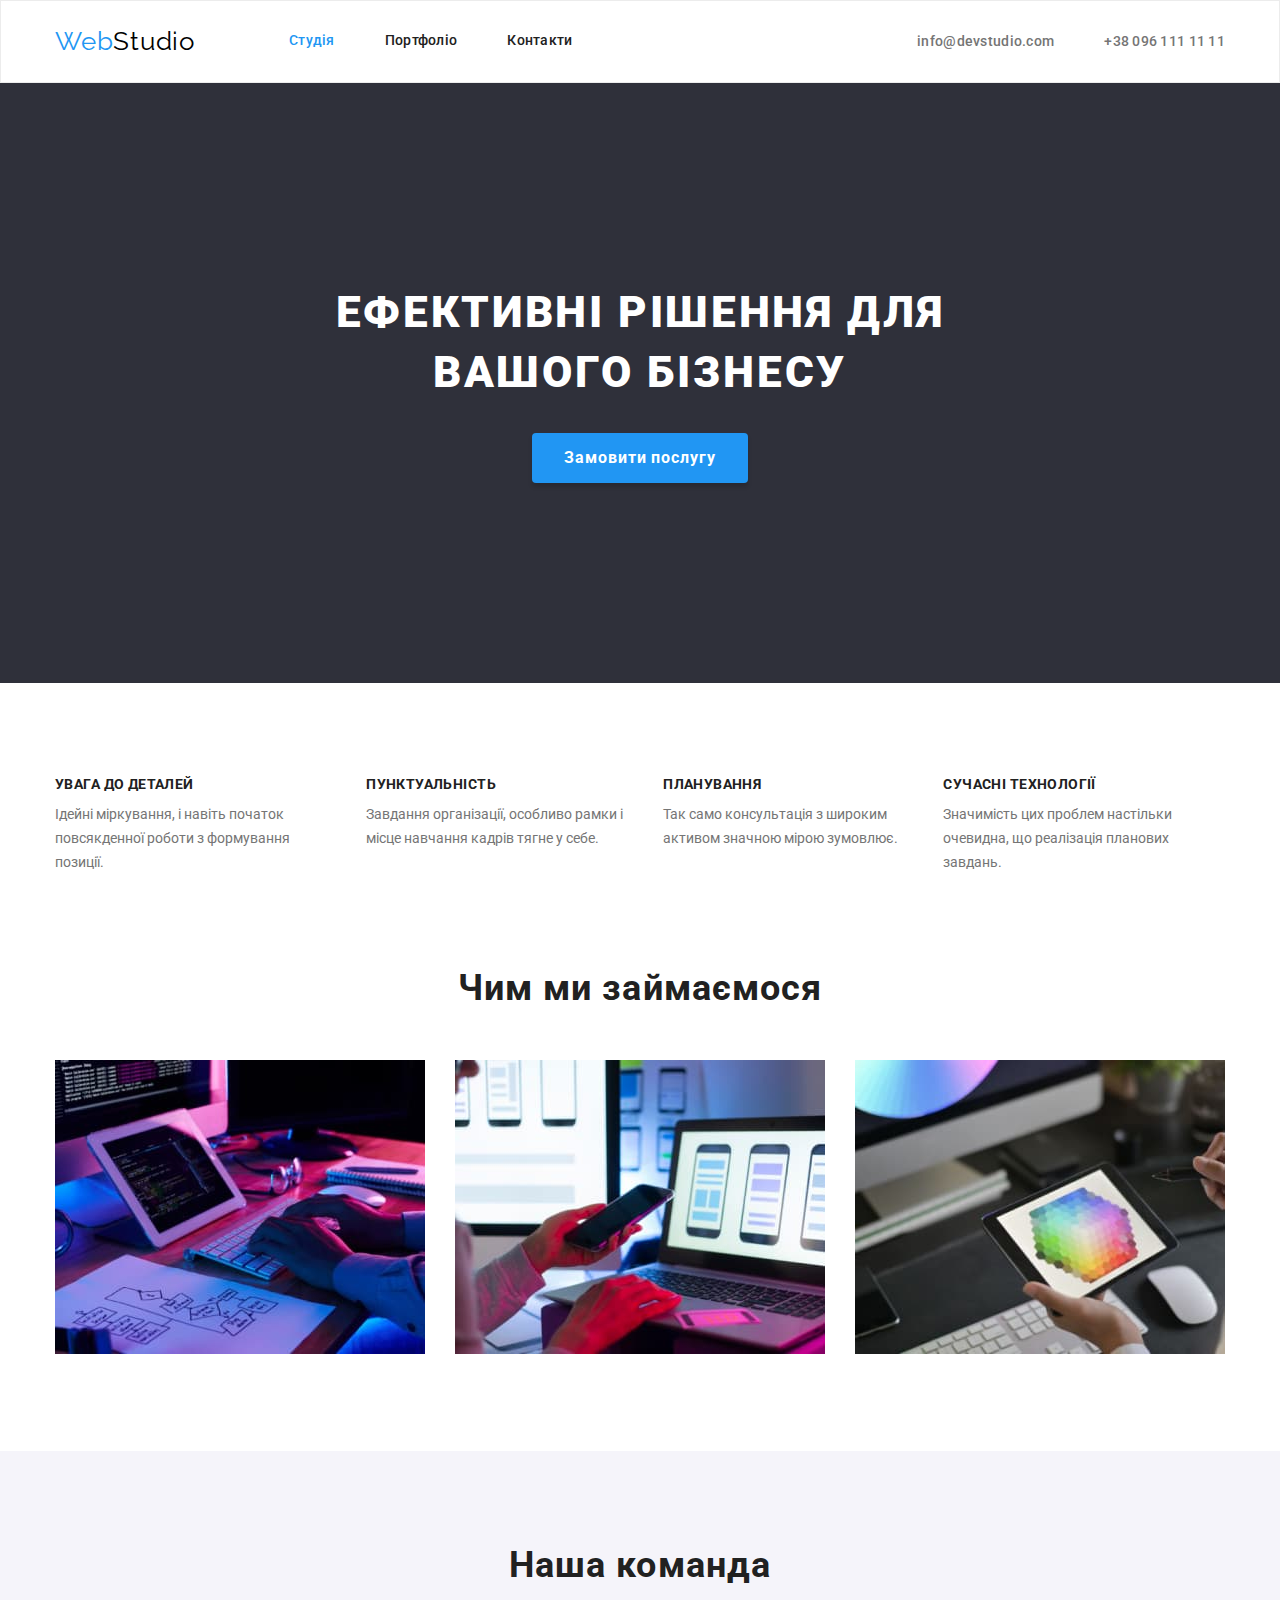
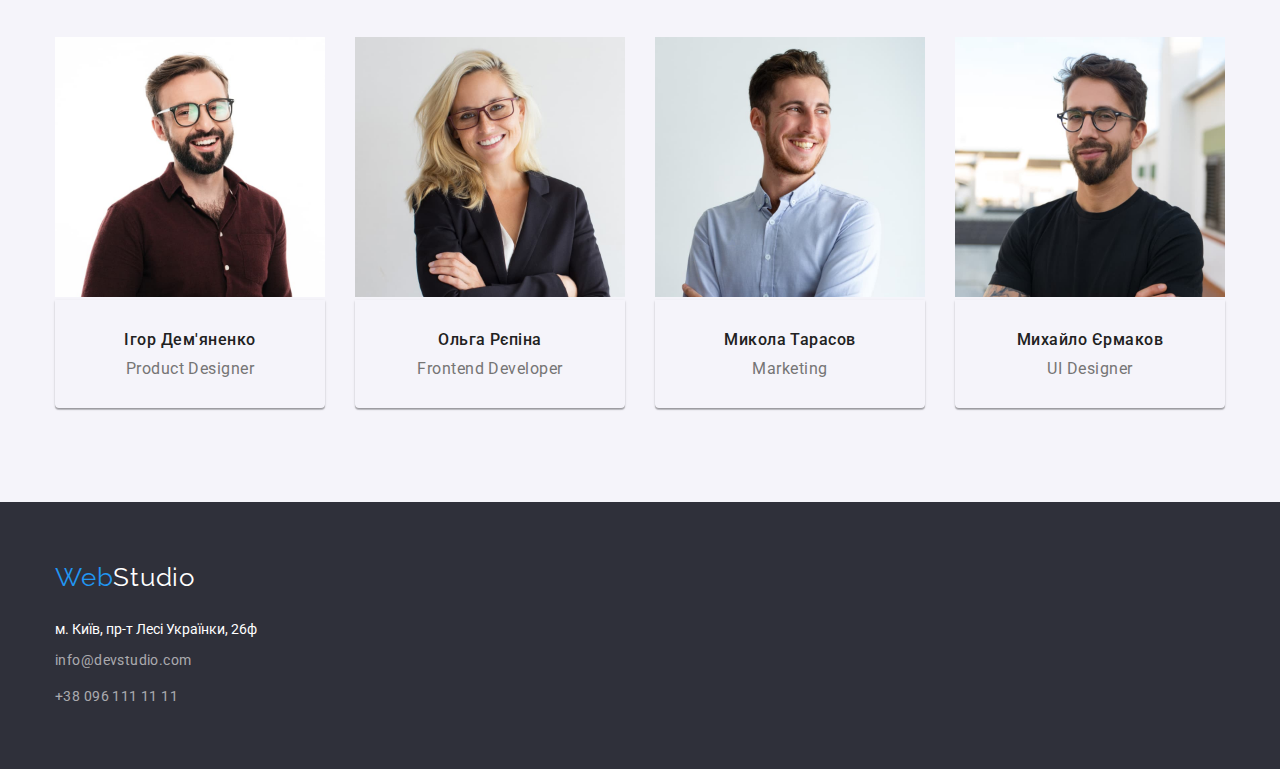
==== index.html @ bf9584c9 "init" ====
<!DOCTYPE html>
<html lang="en">
  <head>
    <link rel="preconnect" href="https://fonts.googleapis.com" />
    <link rel="preconnect" href="https://fonts.gstatic.com" crossorigin />
    <link
      href="https://fonts.googleapis.com/css2?family=Raleway:ital,wght@0,700;1,700&display=swap"
      rel="stylesheet"
    />
    <link rel="preconnect" href="https://fonts.googleapis.com" />
    <link rel="preconnect" href="https://fonts.gstatic.com" crossorigin />
    <link
      href="https://fonts.googleapis.com/css2?family=Roboto:ital,wght@0,100;0,300;0,400;0,500;0,700;0,900;1,100;1,300;1,400;1,500;1,700;1,900&display=swap"
      rel="stylesheet"
    />
    <meta charset="UTF-8" />
    <meta http-equiv="X-UA-Compatible" content="IE=edge" />
    <meta name="viewport" content="width=device-width, initial-scale=1.0" />
    <link rel="preconnect" href="https://fonts.googleapis.com" />
    <link rel="preconnect" href="https://fonts.gstatic.com" crossorigin />
    <title>Document</title>
    <link
      rel="stylesheet"
      href="node_modules/modern-normalize/modern-normalize.css"
    />
    <link rel="stylesheet" href="./css/styles.css" />
  </head>
  <body class="page">
    <header class="header">
      <div class="container header-flex">
        <a class="logo" href="">Web<span class="logo-select">Studio</span> </a>
        <div class="container-nav">
          <nav class="nav">
            <ul class="nav-list">
              <li class="nav-item nav-item_active">
                <a class="nav-item-link" href="./">Студія</a>
              </li>
              <li class="nav-item">
                <a class="nav-item-link" href="./portfolio.html">Портфоліо</a>
              </li>
              <li class="nav-item">
                <a class="nav-item-link" href="">Контакти</a>
              </li>
            </ul>
          </nav>
          <ul class="adress">
            <li class="adress-item">
              <a class="adress-item-link" href="mailto:info@devstudio.com"
                >info@devstudio.com</a
              >
            </li>
            <li class="adress-item">
              <a class="adress-item-link" href="tel:+380961111111"
                >+38 096 111 11 11</a
              >
            </li>
          </ul>
        </div>
      </div>
    </header>
    <main>
      <section class="hero">
        <h1 class="hero-tittle">Ефективні рішення для вашого бізнесу</h1>
        <button class="hero-button" type="button">Замовити послугу</button>
      </section>
      <section class="container benefits">
        <ul class="benefits-list">
          <li class="benefits-list-item">
            <h3 class="benefits-list-item-tittle">УВАГА ДО ДЕТАЛЕЙ</h3>
            <p class="benefits-list-item-desc">
              Ідейні міркування, і навіть початок повсякденної роботи з
              формування позиції.
            </p>
          </li>
          <li class="benefits-list-item">
            <h3 class="benefits-list-item-tittle">ПУНКТУАЛЬНІСТЬ</h3>
            <p class="benefits-list-item-desc">
              Завдання організації, особливо рамки і місце навчання кадрів тягне
              у себе.
            </p>
          </li>
          <li class="benefits-list-item">
            <h3 class="benefits-list-item-tittle">ПЛАНУВАННЯ</h3>
            <p class="benefits-list-item-desc">
              Так само консультація з широким активом значною мірою зумовлює.
            </p>
          </li>
          <li class="benefits-list-item">
            <h3 class="benefits-list-item-tittle">СУЧАСНІ ТЕХНОЛОГІЇ</h3>
            <p class="benefits-list-item-desc">
              Значимість цих проблем настільки очевидна, що реалізація планових
              завдань.
            </p>
          </li>
        </ul>
      </section>
      <section class="doing">
        <div class="container">
          <h2 class="doing-title">Чим ми займаємося</h2>
          <ul class="doing-list">
            <li class="doing-list-item">
              <img
                class="doing-list-picture"
                src="./img/1.jpg"
                alt="приклад1"
                width="370"
                height="294"
              />
            </li>
            <li class="doing-list-item">
              <img
                class="doing-list-picture"
                src="./img/2.jpg"
                alt="приклад2"
                width="370"
                height="294"
              />
            </li>
            <li class="doing-list-item">
              <img
                class="doing-list-picture"
                src="./img/3.jpg"
                alt="приклад3"
                width="370"
                height="294"
              />
            </li>
          </ul>
        </div>
      </section>
      <section class="team">
        <div class="container">
          <h2 class="team-title">Наша команда</h2>
          <ul class="team-list">
            <li class="team-list-item">
              <img
                class="team-list-item-picture"
                src="./img/4.jpg"
                alt="Ігор Дем'яненко"
                width="270"
                height="260"
              />
              <div class="team-list-item-content">
                <h3 class="team-list-item-name">Ігор Дем'яненко</h3>
                <p class="team-list-item-prof">Product Designer</p>
              </div>
            </li>
            <li class="team-list-item">
              <img
                class="team-list-item-picture"
                src="./img/5.jpg"
                alt="Ольга Рєпіна"
                width="270"
                height="260"
              />
              <div class="team-list-item-content">
                <h3 class="team-list-item-name">Ольга Рєпіна</h3>
                <p class="team-list-item-prof">Frontend Developer</p>
              </div>
            </li>
            <li class="team-list-item">
              <img
                class="team-list-item-picture"
                src="./img/6.jpg"
                alt="Микола Тарасов"
                width="270"
                height="260"
              />
              <div class="team-list-item-content">
                <h3 class="team-list-item-name">Микола Тарасов</h3>
                <p class="team-list-item-prof">Marketing</p>
              </div>
            </li>
            <li class="team-list-item">
              <img
                class="team-list-item-picture"
                src="./img/7.jpg"
                alt="Михайло Єрмаков"
                width="270"
                height="260"
              />
              <div class="team-list-item-content">
                <h3 class="team-list-item-name">Михайло Єрмаков</h3>
                <p class="team-list-item-prof">UI Designer</p>
              </div>
            </li>
          </ul>
        </div>
      </section>
    </main>
    <footer class="footer">
      <div class="container">
        <a class="logo logo_footer" href="">
          Web<span class="logo-select">Studio</span>
        </a>

        <address class="contacts-adress">
          м. Київ, пр-т Лесі Українки, 26ф
        </address>

        <a class="contacts" href="mailto:info@devstudio.com">
          info@devstudio.com
        </a>

        <a class="contacts" href="tel:+380961111111">+38 096 111 11 11</a>
      </div>
    </footer>
  </body>
</html>
---- css/styles.css ----
html {
  box-sizing: border-box;
}
*,
*:before,
*:after {
  box-sizing: inherit;
}

h1,
h2,
h3,
h4,
h5,
h6,
p,
ul {
  margin: 0;
  padding: 0;
}

body {
  font-family: "Roboto";
  font-size: 14px;
  color: #212121;
  background-color: #ffffff;
  margin: 0;
}

.container {
  padding-left: 15px;
  padding-right: 15px;
  width: 1200px;
  margin: 0 auto;
}

/* ========================  header*/
.header {
  padding-top: 25px;
  padding-bottom: 25px;
  border: 1px solid #ececec;
}
.header-flex {
  display: flex;
}

.logo {
  color: #2196f3;
  text-decoration: none;
  font-family: "Raleway";
  font-size: 26px;
  line-height: 1.19;
  letter-spacing: 0.03em;
  margin-right: 94px;
}

.logo-select {
  color: #000000;
}

/* ========================  nav*/

.nav {
  font-weight: 500;
  font-size: 14px;
  line-height: 1.14;
  letter-spacing: 0.02em;
  display: flex;
}
.nav-list {
  display: flex;
  gap: 50px;
}
.container-nav {
  flex-grow: 1;
  display: flex;
  justify-content: space-between;
  align-items: center;
}
.nav-item:hover .nav-item-link,
.nav-item:focus .nav-item-link {
  color: #2196f3;
}

.nav-item-link {
  color: #212121;
}

.nav-item.nav-item_active .nav-item-link {
  color: #2196f3;
}
.nav-item {
  list-style: none;
}

.nav-item-link {
  text-decoration: none;
  list-style: none;
}

/* ========================  adress*/
.adress {
  list-style: none;
  display: flex;
  gap: 50px;
}

.adress-item-link {
  font-weight: 500;
  font-size: 14px;
  line-height: 1.14;
  letter-spacing: 0.02em;
  color: #757575;
  text-decoration: none;
}
.adress-item:hover a,
.adress-item:focus a {
  color: #2196f3;
}

/* ========================  hero*/
.hero-tittle {
  font-weight: 900;
  font-size: 44px;
  line-height: 1.36;
  letter-spacing: 0.06em;

  text-align: center;
  text-transform: uppercase;

  color: #ffffff;
  width: 696px;
  margin: 0 auto;
  margin-bottom: 30px;
}

.hero {
  background-color: #2f303a;
  padding-top: 200px;

  padding-bottom: 200px;
}
.hero-button {
  background-color: #2196f3;
  font-family: "Roboto";
  font-weight: 700;
  font-size: 16px;
  line-height: 1.88;
  /* identical to box height, or 188% */
  display: flex;
  align-items: center;
  text-align: center;
  letter-spacing: 0.06em;
  box-shadow: 0px 4px 4px rgba(0, 0, 0, 0.15);
  border-radius: 4px;
  color: #ffffff;
  margin: 0 auto;
  border-radius: 4px;
  border: none;
  padding: 10px 32px;
}

/* ========================  benefits*/
.benefits {
  padding-top: 94px;
}
.benefits-list {
  display: flex;
  gap: 30px;
}
.benefits-list-item {
  list-style: none;
}
.benefits-list-item-tittle {
  color: #212121;
  font-size: 14px;
  line-height: 1.14;
  letter-spacing: 0.03em;
  text-transform: uppercase;
  margin-bottom: 10px;
}
.benefits-list-item-desc {
  color: #757575;
  line-height: 1.71;
}

/* ========================  doing*/
.doing {
  padding-top: 94px;
  padding-bottom: 94px;
}
.doing-title {
  font-size: 36px;
  line-height: 1.16;
  letter-spacing: 0.03em;
  text-align: center;
  margin-bottom: 50px;
}
.doing-list {
  list-style: none;
  display: flex;
  gap: 30px;
}

/* ========================  team */
.team {
  background-color: #f5f4fa;
  padding-top: 94px;
  padding-bottom: 94px;
}
.team-list {
  display: flex;
  flex-wrap: wrap;
  gap: 30px;
}
.team-title {
  font-size: 36px;
  line-height: 1.16;
  letter-spacing: 0.03em;
  text-align: center;
  margin-bottom: 50px;
}
.team-list-item-name {
  font-weight: 500;
  font-size: 16px;
  line-height: 1.19;
  letter-spacing: 0.03em;
  margin-bottom: 10px;
}
.team-list-item-prof {
  font-size: 16px;
  line-height: 1.19;
  letter-spacing: 0.03em;
  color: #757575;
}
.team-list-item {
  list-style: none;
  width: calc((100%-90px)) / 4;
}
.team-list-item-content {
  box-shadow: 0px 1px 3px rgba(0, 0, 0, 0.12), 0px 1px 1px rgba(0, 0, 0, 0.14),
    0px 2px 1px rgba(0, 0, 0, 0.2);
  border-radius: 0px 0px 4px 4px;
  padding: 30px;
  text-align: center;
}

/* ====================== footer */

.footer {
  background-color: #2f303a;
  padding-top: 60px;
  padding-bottom: 60px;
}

.logo.logo_footer > .logo-select {
  color: #ffffff;
}
.logo.logo_footer {
  margin-bottom: 28px;
  display: block;
}
.contacts-adress {
  color: #ffffff;
  font-style: normal;
}
.contacts {
  display: block;
  letter-spacing: 0.03em;
  font-size: 14px;
  line-height: 1.71;
  color: rgba(255, 255, 255, 0.6);
  text-decoration: none;
  margin-top: 12px;
}
.contacts:hover,
.contacts:focus {
  color: #2196f3;
}

/* ```````````````````` portfolio */
.portfolio {
  margin-bottom: 94px;
  margin-top: 94px;
}
.filtr-list {
  display: flex;
  gap: 8px;
  justify-content: center;
}

.filtr-list-item {
  list-style: none;
}
.filtr-list-item-butt {
  font-family: "Roboto";
  font-weight: 500;
  font-size: 16px;
  line-height: 1.62;
  letter-spacing: 0.03em;
  color: #212121;
  padding: 6px 22px;
  border: none;
  border-radius: 4px;
}
.filtr-list-item-butt:hover,
.filtr-list-item-butt:focus {
  color: #ffffff;
  background-color: #2196f3;
}

.example-list {
  display: flex;
  flex-wrap: wrap;
  gap: 30px;

  margin-top: 50px;
}

.example-list-item {
  list-style: none;
  width: calc((100% - 60px) / 3);
}

.example-list-item-content {
  padding-top: 20px;
  padding-bottom: 20px;
  padding-left: 24px;
  padding-right: 24px;

  border-left: 1px solid #eeeeee;
  border-right: 1px solid #eeeeee;
  border-bottom: 1px solid #eeeeee;
}

.example-list-item-title {
  margin-bottom: 4px;

  font-size: 18px;
  line-height: 2;
  letter-spacing: 0.06em;
}
.example-list-item-title-text {
  font-size: 16px;
  line-height: 1.9;
  letter-spacing: 0.03em;
  color: #757575;
}
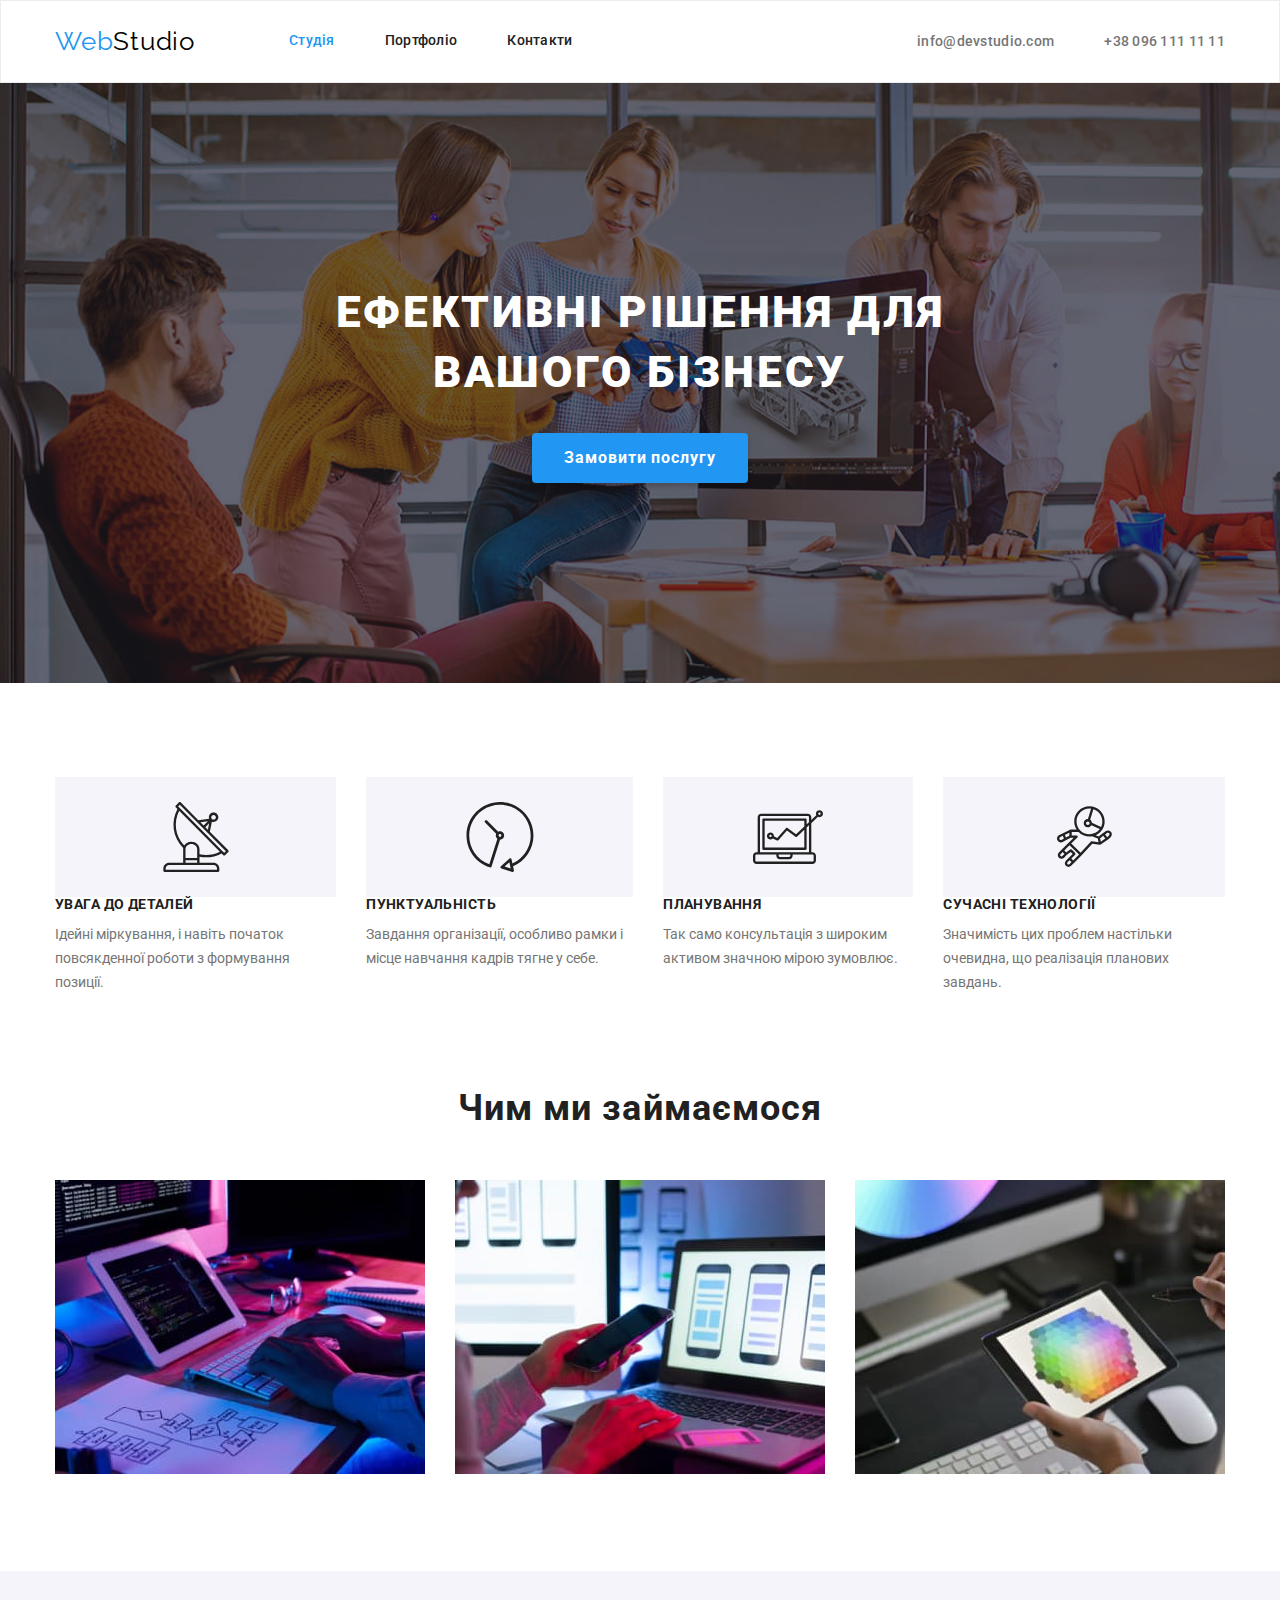
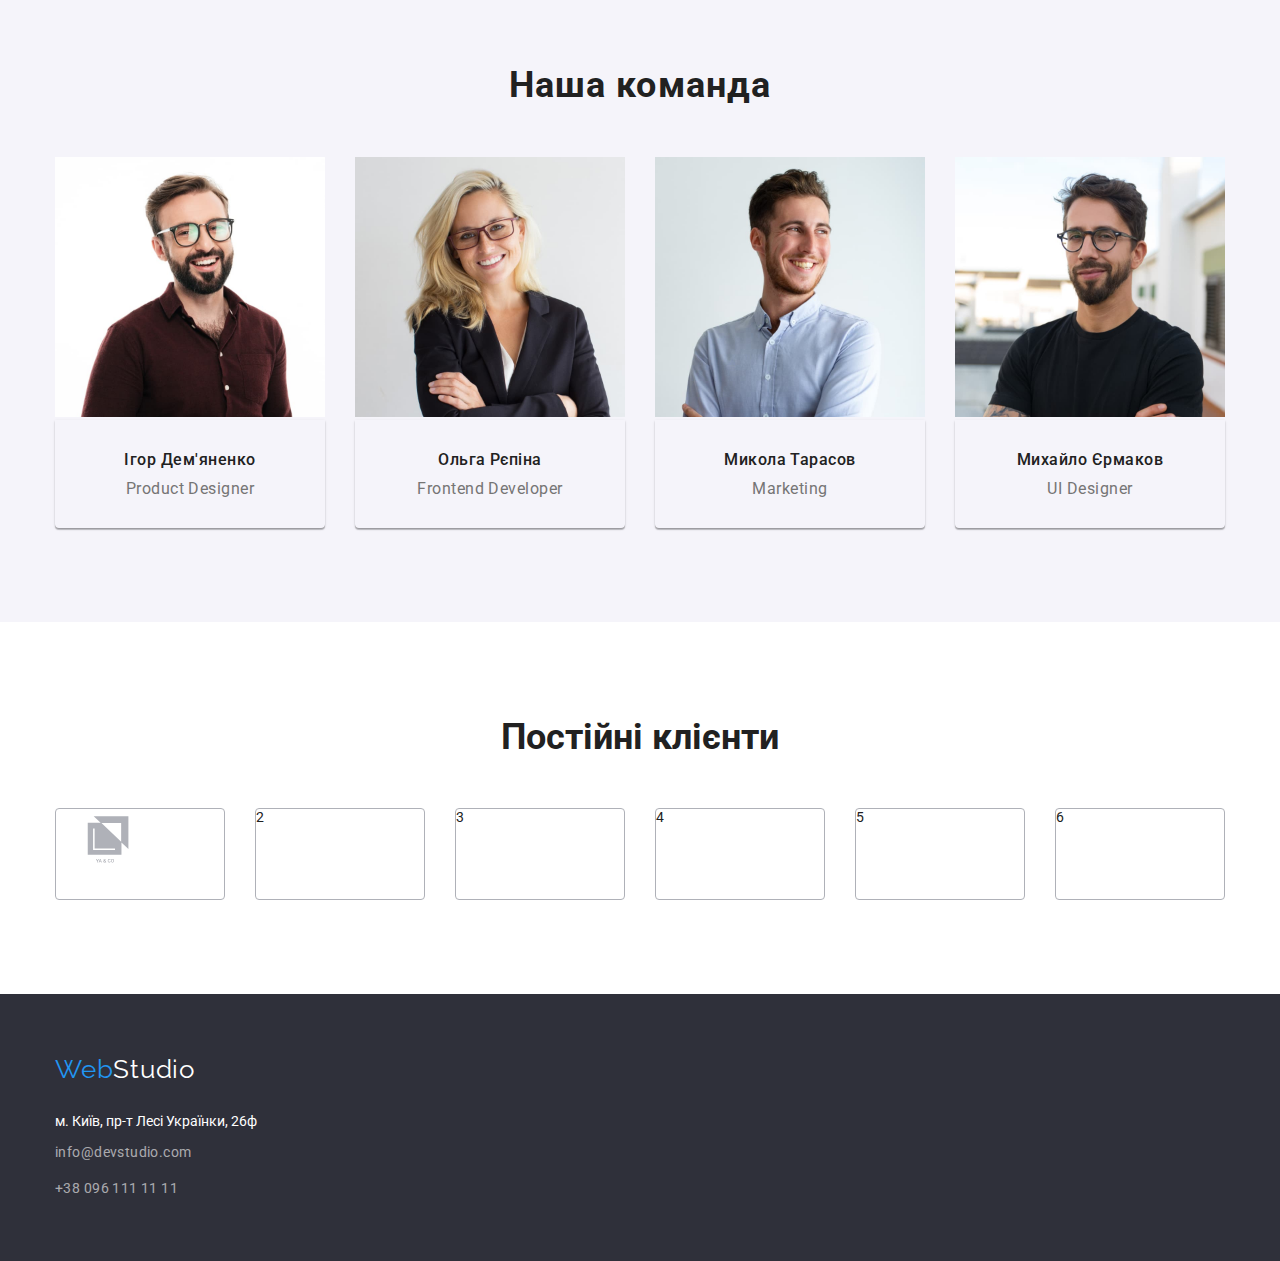
==== commit 0fe5bc09: "add part hm4" ====
--- a/index.html
+++ b/index.html
@@ -72,20 +72,20 @@
               формування позиції.
             </p>
           </li>
-          <li class="benefits-list-item">
+          <li class="benefits-list-item icon-clock">
             <h3 class="benefits-list-item-tittle">ПУНКТУАЛЬНІСТЬ</h3>
             <p class="benefits-list-item-desc">
               Завдання організації, особливо рамки і місце навчання кадрів тягне
               у себе.
             </p>
           </li>
-          <li class="benefits-list-item">
+          <li class="benefits-list-item icon-planning">
             <h3 class="benefits-list-item-tittle">ПЛАНУВАННЯ</h3>
             <p class="benefits-list-item-desc">
               Так само консультація з широким активом значною мірою зумовлює.
             </p>
           </li>
-          <li class="benefits-list-item">
+          <li class="benefits-list-item icon-technology">
             <h3 class="benefits-list-item-tittle">СУЧАСНІ ТЕХНОЛОГІЇ</h3>
             <p class="benefits-list-item-desc">
               Значимість цих проблем настільки очевидна, що реалізація планових
@@ -99,31 +99,37 @@
           <h2 class="doing-title">Чим ми займаємося</h2>
           <ul class="doing-list">
             <li class="doing-list-item">
-              <img
-                class="doing-list-picture"
-                src="./img/1.jpg"
-                alt="приклад1"
-                width="370"
-                height="294"
-              />
+              <div class="thumb team-img">
+                <img
+                  class="doing-list-picture"
+                  src="./img/1.jpg"
+                  alt="приклад1"
+                  width="370"
+                  height="294"
+                />
+              </div>
             </li>
             <li class="doing-list-item">
-              <img
-                class="doing-list-picture"
-                src="./img/2.jpg"
-                alt="приклад2"
-                width="370"
-                height="294"
-              />
+              <div class="thumb team-img">
+                <img
+                  class="doing-list-picture"
+                  src="./img/2.jpg"
+                  alt="приклад2"
+                  width="370"
+                  height="294"
+                />
+              </div>
             </li>
             <li class="doing-list-item">
-              <img
-                class="doing-list-picture"
-                src="./img/3.jpg"
-                alt="приклад3"
-                width="370"
-                height="294"
-              />
+              <div class="thumb team-img">
+                <img
+                  class="doing-list-picture"
+                  src="./img/3.jpg"
+                  alt="приклад3"
+                  width="370"
+                  height="294"
+                />
+              </div>
             </li>
           </ul>
         </div>
@@ -133,52 +139,60 @@
           <h2 class="team-title">Наша команда</h2>
           <ul class="team-list">
             <li class="team-list-item">
-              <img
-                class="team-list-item-picture"
-                src="./img/4.jpg"
-                alt="Ігор Дем'яненко"
-                width="270"
-                height="260"
-              />
+              <div class="thumb team-picture">
+                <img
+                  class="team-list-item-picture"
+                  src="./img/4.jpg"
+                  alt="Ігор Дем'яненко"
+                  width="270"
+                  height="260"
+                />
+              </div>
               <div class="team-list-item-content">
                 <h3 class="team-list-item-name">Ігор Дем'яненко</h3>
                 <p class="team-list-item-prof">Product Designer</p>
               </div>
             </li>
             <li class="team-list-item">
-              <img
-                class="team-list-item-picture"
-                src="./img/5.jpg"
-                alt="Ольга Рєпіна"
-                width="270"
-                height="260"
-              />
+              <div class="thumb team-picture">
+                <img
+                  class="team-list-item-picture"
+                  src="./img/5.jpg"
+                  alt="Ольга Рєпіна"
+                  width="270"
+                  height="260"
+                />
+              </div>
               <div class="team-list-item-content">
                 <h3 class="team-list-item-name">Ольга Рєпіна</h3>
                 <p class="team-list-item-prof">Frontend Developer</p>
               </div>
             </li>
             <li class="team-list-item">
-              <img
-                class="team-list-item-picture"
-                src="./img/6.jpg"
-                alt="Микола Тарасов"
-                width="270"
-                height="260"
-              />
+              <div class="thumb team-picture">
+                <img
+                  class="team-list-item-picture"
+                  src="./img/6.jpg"
+                  alt="Микола Тарасов"
+                  width="270"
+                  height="260"
+                />
+              </div>
               <div class="team-list-item-content">
                 <h3 class="team-list-item-name">Микола Тарасов</h3>
                 <p class="team-list-item-prof">Marketing</p>
               </div>
             </li>
             <li class="team-list-item">
-              <img
-                class="team-list-item-picture"
-                src="./img/7.jpg"
-                alt="Михайло Єрмаков"
-                width="270"
-                height="260"
-              />
+              <div class="thumb team-picture">
+                <img
+                  class="team-list-item-picture"
+                  src="./img/7.jpg"
+                  alt="Михайло Єрмаков"
+                  width="270"
+                  height="260"
+                />
+              </div>
               <div class="team-list-item-content">
                 <h3 class="team-list-item-name">Михайло Єрмаков</h3>
                 <p class="team-list-item-prof">UI Designer</p>
@@ -188,6 +202,25 @@
         </div>
       </section>
     </main>
+    <section class="regular-customers">
+      <div class="container">
+        <h2 class="regular-customers-title">Постійні клієнти</h2>
+        <ul class="regular-customers-title-list">
+          <li class="regular-customers-item">
+            <div class="regular-customers-card">
+              <svg class="regular-customers-card-item" width="106" height="60">
+                <use href="./img/icons.svg#icon-client1"></use>
+              </svg>
+            </div>
+          </li>
+          <li class="regular-customers-item">2</li>
+          <li class="regular-customers-item">3</li>
+          <li class="regular-customers-item">4</li>
+          <li class="regular-customers-item">5</li>
+          <li class="regular-customers-item">6</li>
+        </ul>
+      </div>
+    </section>
     <footer class="footer">
       <div class="container">
         <a class="logo logo_footer" href="">
--- a/css/styles.css
+++ b/css/styles.css
@@ -139,6 +139,12 @@
   padding-top: 200px;
 
   padding-bottom: 200px;
+  background-image: url(../img/hw4/heroOverlay.png), url(../img/hw4/herobg.jpg);
+
+  /* height: 600px; */
+  max-width: 1600px;
+  margin-left: auto;
+  margin-right: auto;
 }
 .hero-button {
   background-color: #2196f3;
@@ -171,6 +177,32 @@
 .benefits-list-item {
   list-style: none;
 }
+
+.benefits-list-item::before {
+  display: block;
+  content: "";
+  height: 120px;
+  background-color: #f5f4fa;
+  background-image: url(../img/hw4/Vector1.svg);
+  /* background-size: contain; */
+  background-repeat: no-repeat;
+  background-position: center;
+
+  /* height: 70px; */
+  /* width: 66.95px; */
+}
+
+.icon-clock::before {
+  background-image: url(../img/hw4/Vector2.svg);
+}
+
+.icon-planning::before {
+  background-image: url(../img/hw4/Vector3.svg);
+}
+.icon-technology::before {
+  background-image: url(../img/hw4/Vector4.svg);
+}
+
 .benefits-list-item-tittle {
   color: #212121;
   font-size: 14px;
@@ -244,6 +276,38 @@
   padding: 30px;
   text-align: center;
 }
+/* ==================regular-customers */
+.regular-customers {
+  padding-top: 94px;
+  padding-bottom: 94px;
+}
+.regular-customers-title {
+  margin-bottom: 50px;
+  font-size: 36px;
+  line-height: 1.17;
+  text-align: center;
+  color: #212121;
+}
+.regular-customers-item {
+  list-style: none;
+  border: 1px solid #afb1b8;
+  border-radius: 4px;
+  width: 170px;
+  height: 92px;
+}
+.regular-customers-item:hover,
+.regular-customers-item:focus {
+  color: #ffffff;
+  border-color: #2196f3;
+}
+.regular-customers-title-list {
+  display: flex;
+  gap: 30px;
+}
+
+.regular-customers-card-item {
+  fill: #afb1b8;
+}
 
 /* ====================== footer */
 
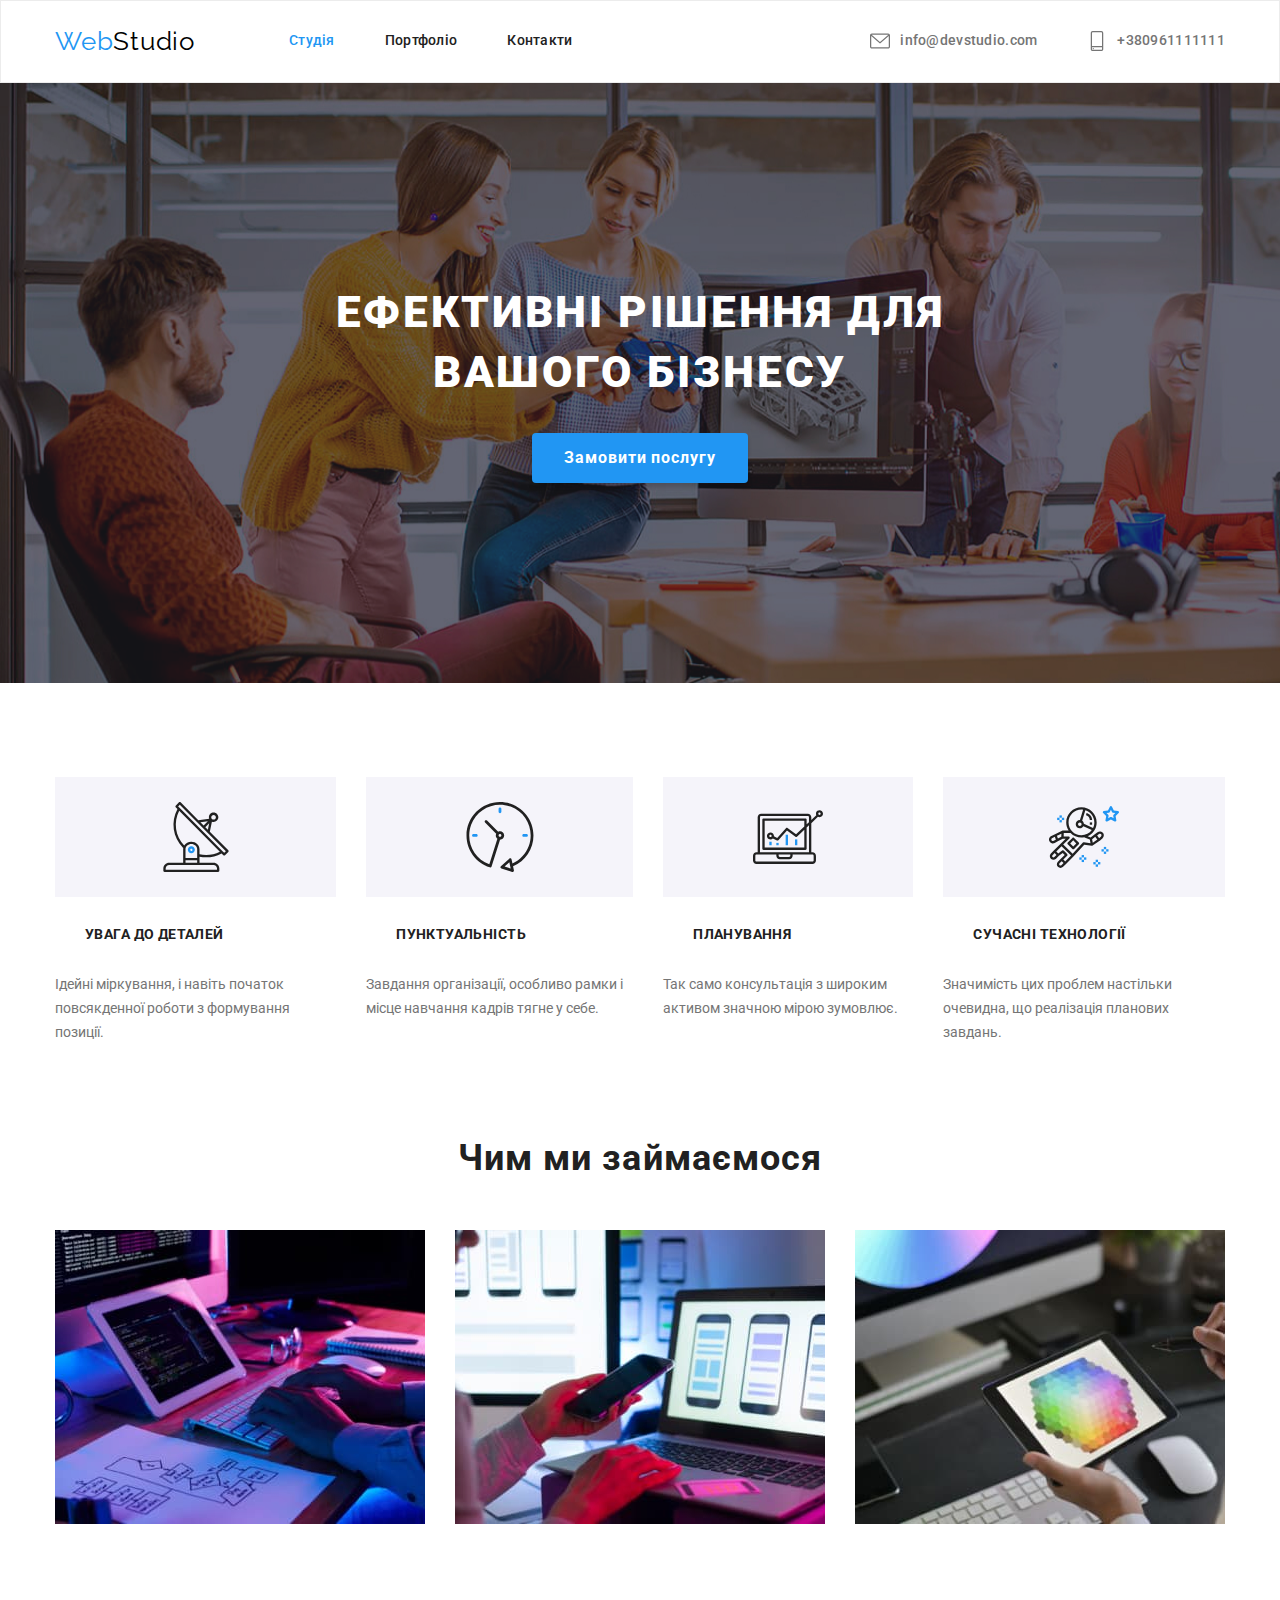
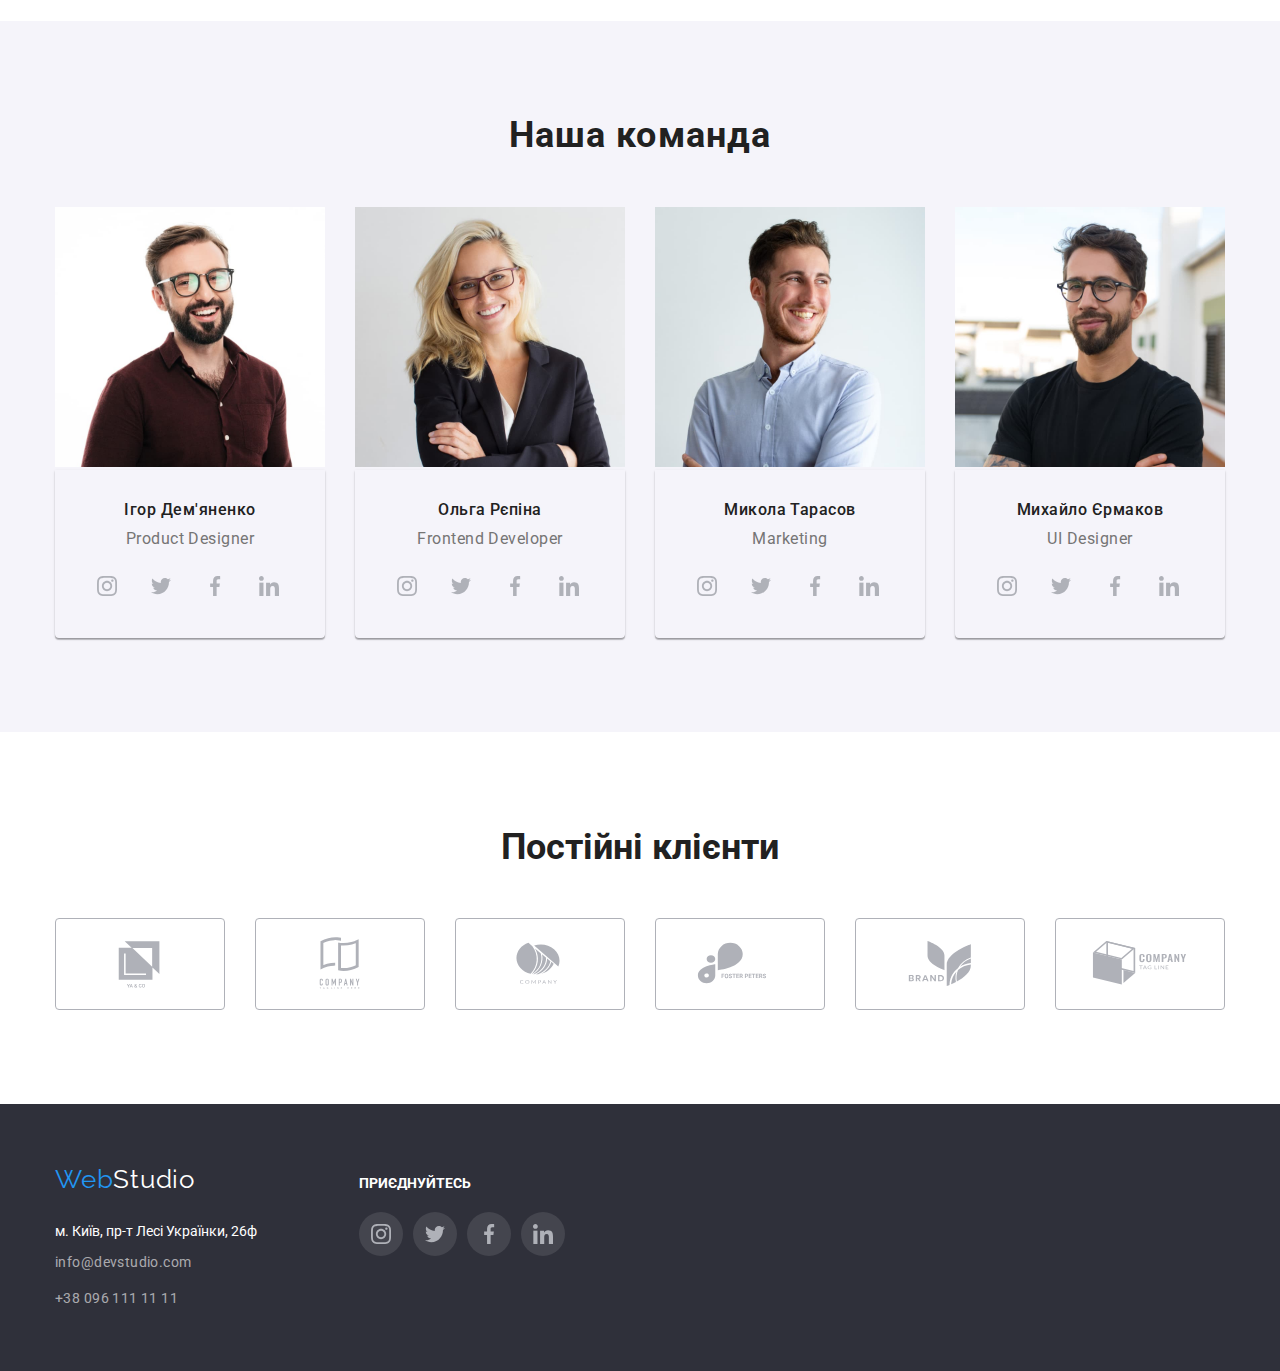
==== commit 6b91a93b: "add icon" ====
--- a/index.html
+++ b/index.html
@@ -45,14 +45,20 @@
           </nav>
           <ul class="adress">
             <li class="adress-item">
-              <a class="adress-item-link" href="mailto:info@devstudio.com"
-                >info@devstudio.com</a
-              >
+              <a class="adress-item-link" href="mailto:info@devstudio.com">
+                <svg class="adress-item-icon" width="20" height="20">
+                  <use href="./img/icons.svg#icon-mail"></use>
+                </svg>
+                <span>info@devstudio.com</span>
+              </a>
             </li>
             <li class="adress-item">
-              <a class="adress-item-link" href="tel:+380961111111"
-                >+38 096 111 11 11</a
-              >
+              <a class="adress-item-link" href="tel:+380961111111">
+                <svg class="adress-item-icon" width="20" height="20">
+                  <use href="./img/icons.svg#icon-smartphone"></use>
+                </svg>
+                <span>+380961111111</span>
+              </a>
             </li>
           </ul>
         </div>
@@ -151,6 +157,38 @@
               <div class="team-list-item-content">
                 <h3 class="team-list-item-name">Ігор Дем'яненко</h3>
                 <p class="team-list-item-prof">Product Designer</p>
+                <!-- social -->
+                <ul class="social">
+                  <li class="socaal-item">
+                    <a href="" class="social-link">
+                      <svg class="socaal-item-icon" width="20" height="20">
+                        <use href="./img/icons.svg#icon-instagram"></use>
+                      </svg>
+                    </a>
+                  </li>
+                  <li class="socaal-item">
+                    <a href="" class="social-link">
+                      <svg class="socaal-item-icon" width="20" height="20">
+                        <use href="./img/icons.svg#icon-twitter"></use>
+                      </svg>
+                    </a>
+                  </li>
+                  <li class="socaal-item">
+                    <a href="" class="social-link">
+                      <svg class="socaal-item-icon" width="20" height="20">
+                        <use href="./img/icons.svg#icon-facebook"></use>
+                      </svg>
+                    </a>
+                  </li>
+                  <li class="socaal-item">
+                    <a href="" class="social-link">
+                      <svg class="socaal-item-icon" width="20" height="20">
+                        <use href="./img/icons.svg#icon-linkedin"></use>
+                      </svg>
+                    </a>
+                  </li>
+                </ul>
+                <!-- social -->
               </div>
             </li>
             <li class="team-list-item">
@@ -166,6 +204,36 @@
               <div class="team-list-item-content">
                 <h3 class="team-list-item-name">Ольга Рєпіна</h3>
                 <p class="team-list-item-prof">Frontend Developer</p>
+                <ul class="social">
+                  <li class="socaal-item">
+                    <a href="" class="social-link">
+                      <svg class="socaal-item-icon" width="20" height="20">
+                        <use href="./img/icons.svg#icon-instagram"></use>
+                      </svg>
+                    </a>
+                  </li>
+                  <li class="socaal-item">
+                    <a href="" class="social-link">
+                      <svg class="socaal-item-icon" width="20" height="20">
+                        <use href="./img/icons.svg#icon-twitter"></use>
+                      </svg>
+                    </a>
+                  </li>
+                  <li class="socaal-item">
+                    <a href="" class="social-link">
+                      <svg class="socaal-item-icon" width="20" height="20">
+                        <use href="./img/icons.svg#icon-facebook"></use>
+                      </svg>
+                    </a>
+                  </li>
+                  <li class="socaal-item">
+                    <a href="" class="social-link">
+                      <svg class="socaal-item-icon" width="20" height="20">
+                        <use href="./img/icons.svg#icon-linkedin"></use>
+                      </svg>
+                    </a>
+                  </li>
+                </ul>
               </div>
             </li>
             <li class="team-list-item">
@@ -181,6 +249,36 @@
               <div class="team-list-item-content">
                 <h3 class="team-list-item-name">Микола Тарасов</h3>
                 <p class="team-list-item-prof">Marketing</p>
+                <ul class="social">
+                  <li class="socaal-item">
+                    <a href="" class="social-link">
+                      <svg class="socaal-item-icon" width="20" height="20">
+                        <use href="./img/icons.svg#icon-instagram"></use>
+                      </svg>
+                    </a>
+                  </li>
+                  <li class="socaal-item">
+                    <a href="" class="social-link">
+                      <svg class="socaal-item-icon" width="20" height="20">
+                        <use href="./img/icons.svg#icon-twitter"></use>
+                      </svg>
+                    </a>
+                  </li>
+                  <li class="socaal-item">
+                    <a href="" class="social-link">
+                      <svg class="socaal-item-icon" width="20" height="20">
+                        <use href="./img/icons.svg#icon-facebook"></use>
+                      </svg>
+                    </a>
+                  </li>
+                  <li class="socaal-item">
+                    <a href="" class="social-link">
+                      <svg class="socaal-item-icon" width="20" height="20">
+                        <use href="./img/icons.svg#icon-linkedin"></use>
+                      </svg>
+                    </a>
+                  </li>
+                </ul>
               </div>
             </li>
             <li class="team-list-item">
@@ -196,6 +294,36 @@
               <div class="team-list-item-content">
                 <h3 class="team-list-item-name">Михайло Єрмаков</h3>
                 <p class="team-list-item-prof">UI Designer</p>
+                <ul class="social">
+                  <li class="socaal-item">
+                    <a href="" class="social-link">
+                      <svg class="socaal-item-icon" width="20" height="20">
+                        <use href="./img/icons.svg#icon-instagram"></use>
+                      </svg>
+                    </a>
+                  </li>
+                  <li class="socaal-item">
+                    <a href="" class="social-link">
+                      <svg class="socaal-item-icon" width="20" height="20">
+                        <use href="./img/icons.svg#icon-twitter"></use>
+                      </svg>
+                    </a>
+                  </li>
+                  <li class="socaal-item">
+                    <a href="" class="social-link">
+                      <svg class="socaal-item-icon" width="20" height="20">
+                        <use href="./img/icons.svg#icon-facebook"></use>
+                      </svg>
+                    </a>
+                  </li>
+                  <li class="socaal-item">
+                    <a href="" class="social-link">
+                      <svg class="socaal-item-icon" width="20" height="20">
+                        <use href="./img/icons.svg#icon-linkedin"></use>
+                      </svg>
+                    </a>
+                  </li>
+                </ul>
               </div>
             </li>
           </ul>
@@ -207,35 +335,88 @@
         <h2 class="regular-customers-title">Постійні клієнти</h2>
         <ul class="regular-customers-title-list">
           <li class="regular-customers-item">
-            <div class="regular-customers-card">
-              <svg class="regular-customers-card-item" width="106" height="60">
-                <use href="./img/icons.svg#icon-client1"></use>
-              </svg>
-            </div>
-          </li>
-          <li class="regular-customers-item">2</li>
-          <li class="regular-customers-item">3</li>
-          <li class="regular-customers-item">4</li>
-          <li class="regular-customers-item">5</li>
-          <li class="regular-customers-item">6</li>
+            <svg class="regular-customers-card-item" width="106" height="60">
+              <use href="./img/icons.svg#icon-client1"></use>
+            </svg>
+          </li>
+          <li class="regular-customers-item">
+            <svg class="regular-customers-card-item" width="106" height="60">
+              <use href="./img/icons.svg#icon-client2"></use>
+            </svg>
+          </li>
+          <li class="regular-customers-item">
+            <svg class="regular-customers-card-item" width="106" height="60">
+              <use href="./img/icons.svg#icon-client3-2"></use>
+            </svg>
+          </li>
+          <li class="regular-customers-item">
+            <svg class="regular-customers-card-item" width="106" height="60">
+              <use href="./img/icons.svg#icon-client4"></use>
+            </svg>
+          </li>
+          <li class="regular-customers-item">
+            <svg class="regular-customers-card-item" width="106" height="60">
+              <use href="./img/icons.svg#icon-client5"></use>
+            </svg>
+          </li>
+          <li class="regular-customers-item">
+            <svg class="regular-customers-card-item" width="106" height="60">
+              <use href="./img/icons.svg#icon-client6"></use>
+            </svg>
+          </li>
         </ul>
       </div>
     </section>
     <footer class="footer">
-      <div class="container">
-        <a class="logo logo_footer" href="">
-          Web<span class="logo-select">Studio</span>
-        </a>
+      <div class="container footer-elements">
+        <div class="footer-contact">
+          <a class="logo logo_footer" href="">
+            Web<span class="logo-select">Studio</span>
+          </a>
 
-        <address class="contacts-adress">
-          м. Київ, пр-т Лесі Українки, 26ф
-        </address>
+          <address class="contacts-adress">
+            м. Київ, пр-т Лесі Українки, 26ф
+          </address>
 
-        <a class="contacts" href="mailto:info@devstudio.com">
-          info@devstudio.com
-        </a>
+          <a class="contacts" href="mailto:info@devstudio.com">
+            info@devstudio.com
+          </a>
 
-        <a class="contacts" href="tel:+380961111111">+38 096 111 11 11</a>
+          <a class="contacts" href="tel:+380961111111">+38 096 111 11 11</a>
+        </div>
+        <div class="footer-social">
+          <h3 class="social-title">приєднуйтесь</h3>
+          <ul class="social">
+            <li class="socaal-item">
+              <a href="" class="social-link">
+                <svg class="socaal-item-icon" width="20" height="20">
+                  <use href="./img/icons.svg#icon-instagram"></use>
+                </svg>
+              </a>
+            </li>
+            <li class="socaal-item">
+              <a href="" class="social-link">
+                <svg class="socaal-item-icon" width="20" height="20">
+                  <use href="./img/icons.svg#icon-twitter"></use>
+                </svg>
+              </a>
+            </li>
+            <li class="socaal-item">
+              <a href="" class="social-link">
+                <svg class="socaal-item-icon" width="20" height="20">
+                  <use href="./img/icons.svg#icon-facebook"></use>
+                </svg>
+              </a>
+            </li>
+            <li class="socaal-item">
+              <a href="" class="social-link">
+                <svg class="socaal-item-icon" width="20" height="20">
+                  <use href="./img/icons.svg#icon-linkedin"></use>
+                </svg>
+              </a>
+            </li>
+          </ul>
+        </div>
       </div>
     </footer>
   </body>
--- a/css/styles.css
+++ b/css/styles.css
@@ -19,6 +19,10 @@
   padding: 0;
 }
 
+svg {
+  fill: currentColor;
+}
+
 body {
   font-family: "Roboto";
   font-size: 14px;
@@ -112,10 +116,15 @@
   letter-spacing: 0.02em;
   color: #757575;
   text-decoration: none;
+  display: flex;
+  align-items: center;
 }
 .adress-item:hover a,
 .adress-item:focus a {
   color: #2196f3;
+}
+.adress-item-icon {
+  margin-right: 10px;
 }
 
 /* ========================  hero*/
@@ -183,7 +192,7 @@
   content: "";
   height: 120px;
   background-color: #f5f4fa;
-  background-image: url(../img/hw4/Vector1.svg);
+  background-image: url(../img/hw4/antenna1.svg);
   /* background-size: contain; */
   background-repeat: no-repeat;
   background-position: center;
@@ -193,14 +202,14 @@
 }
 
 .icon-clock::before {
-  background-image: url(../img/hw4/Vector2.svg);
+  background-image: url(../img/hw4/clock2.svg);
 }
 
 .icon-planning::before {
-  background-image: url(../img/hw4/Vector3.svg);
+  background-image: url(../img/hw4/diagram3.svg);
 }
 .icon-technology::before {
-  background-image: url(../img/hw4/Vector4.svg);
+  background-image: url(../img/hw4/astronaut4.svg);
 }
 
 .benefits-list-item-tittle {
@@ -210,6 +219,7 @@
   letter-spacing: 0.03em;
   text-transform: uppercase;
   margin-bottom: 10px;
+  margin: 30px;
 }
 .benefits-list-item-desc {
   color: #757575;
@@ -264,6 +274,7 @@
   line-height: 1.19;
   letter-spacing: 0.03em;
   color: #757575;
+  margin-bottom: 16px;
 }
 .team-list-item {
   list-style: none;
@@ -294,21 +305,56 @@
   border-radius: 4px;
   width: 170px;
   height: 92px;
+  color: #afb1b8;
+  display: grid;
+  place-items: center;
 }
 .regular-customers-item:hover,
 .regular-customers-item:focus {
-  color: #ffffff;
   border-color: #2196f3;
+  color: #2196f3;
 }
 .regular-customers-title-list {
   display: flex;
   gap: 30px;
 }
 
-.regular-customers-card-item {
-  fill: #afb1b8;
-}
-
+/* ========================social */
+.social {
+  display: flex;
+  gap: 10px;
+}
+.social-link {
+  color: #afb1b8;
+  display: grid;
+  place-items: center;
+}
+.social-title {
+  margin-bottom: 20px;
+  font-weight: 700;
+  font-size: 14px;
+  line-height: 1.14;
+  text-transform: uppercase;
+
+  color: #ffffff;
+}
+
+.socaal-item {
+  list-style: none;
+  width: 44px;
+  height: 44px;
+  border-radius: 50%;
+  display: grid;
+  place-items: center;
+}
+.socaal-item:hover,
+.socaal-item:focus {
+  background-color: #2196f3;
+}
+
+.socaal-item:hover .social-link {
+  color: #ffffff;
+}
 /* ====================== footer */
 
 .footer {
@@ -317,6 +363,25 @@
   padding-bottom: 60px;
 }
 
+.footer-contact {
+  margin-right: 70px;
+}
+.footer-social {
+  margin-top: 12px;
+}
+
+.footer .socaal-item {
+  background-color: rgba(255, 255, 255, 0.1);
+}
+
+.footer .socaal-item:hover,
+.footer .socaal-item:focus {
+  background-color: #2196f3;
+}
+
+.footer-elements {
+  display: flex;
+}
 .logo.logo_footer > .logo-select {
   color: #ffffff;
 }
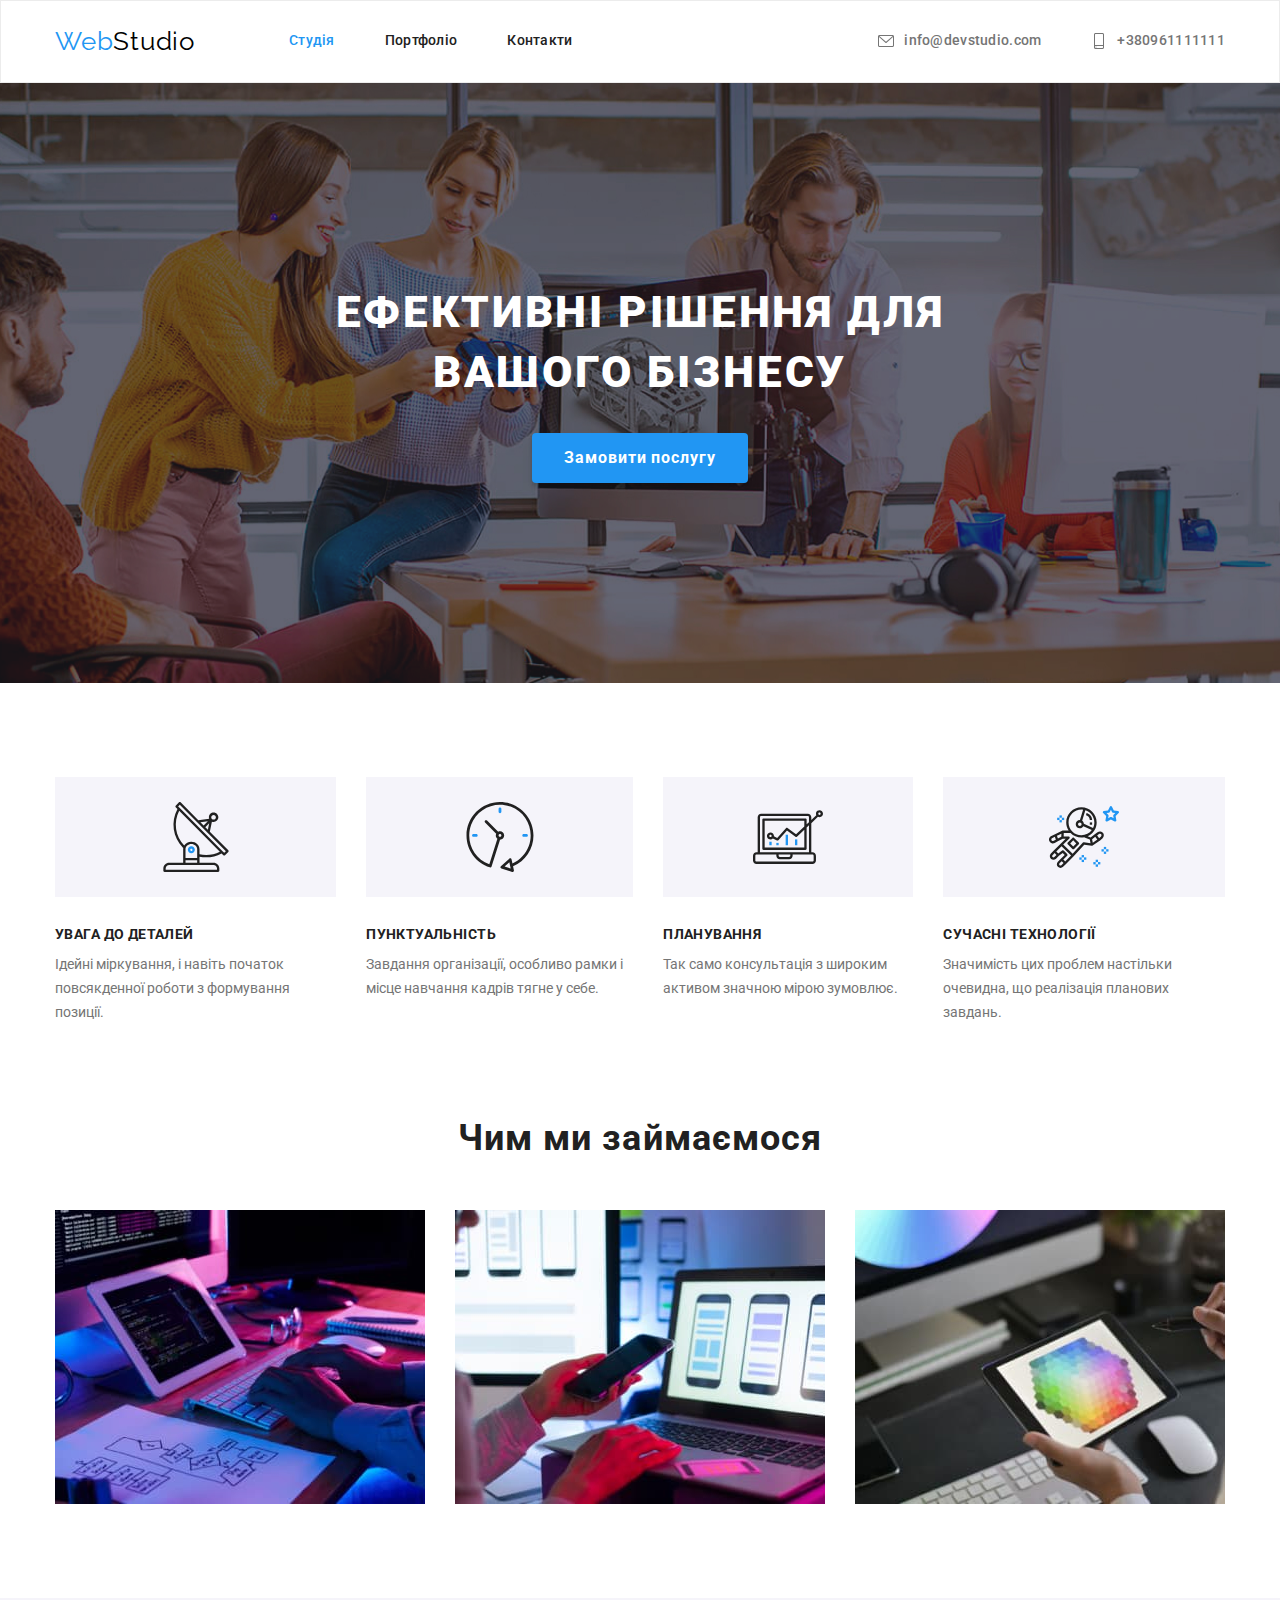
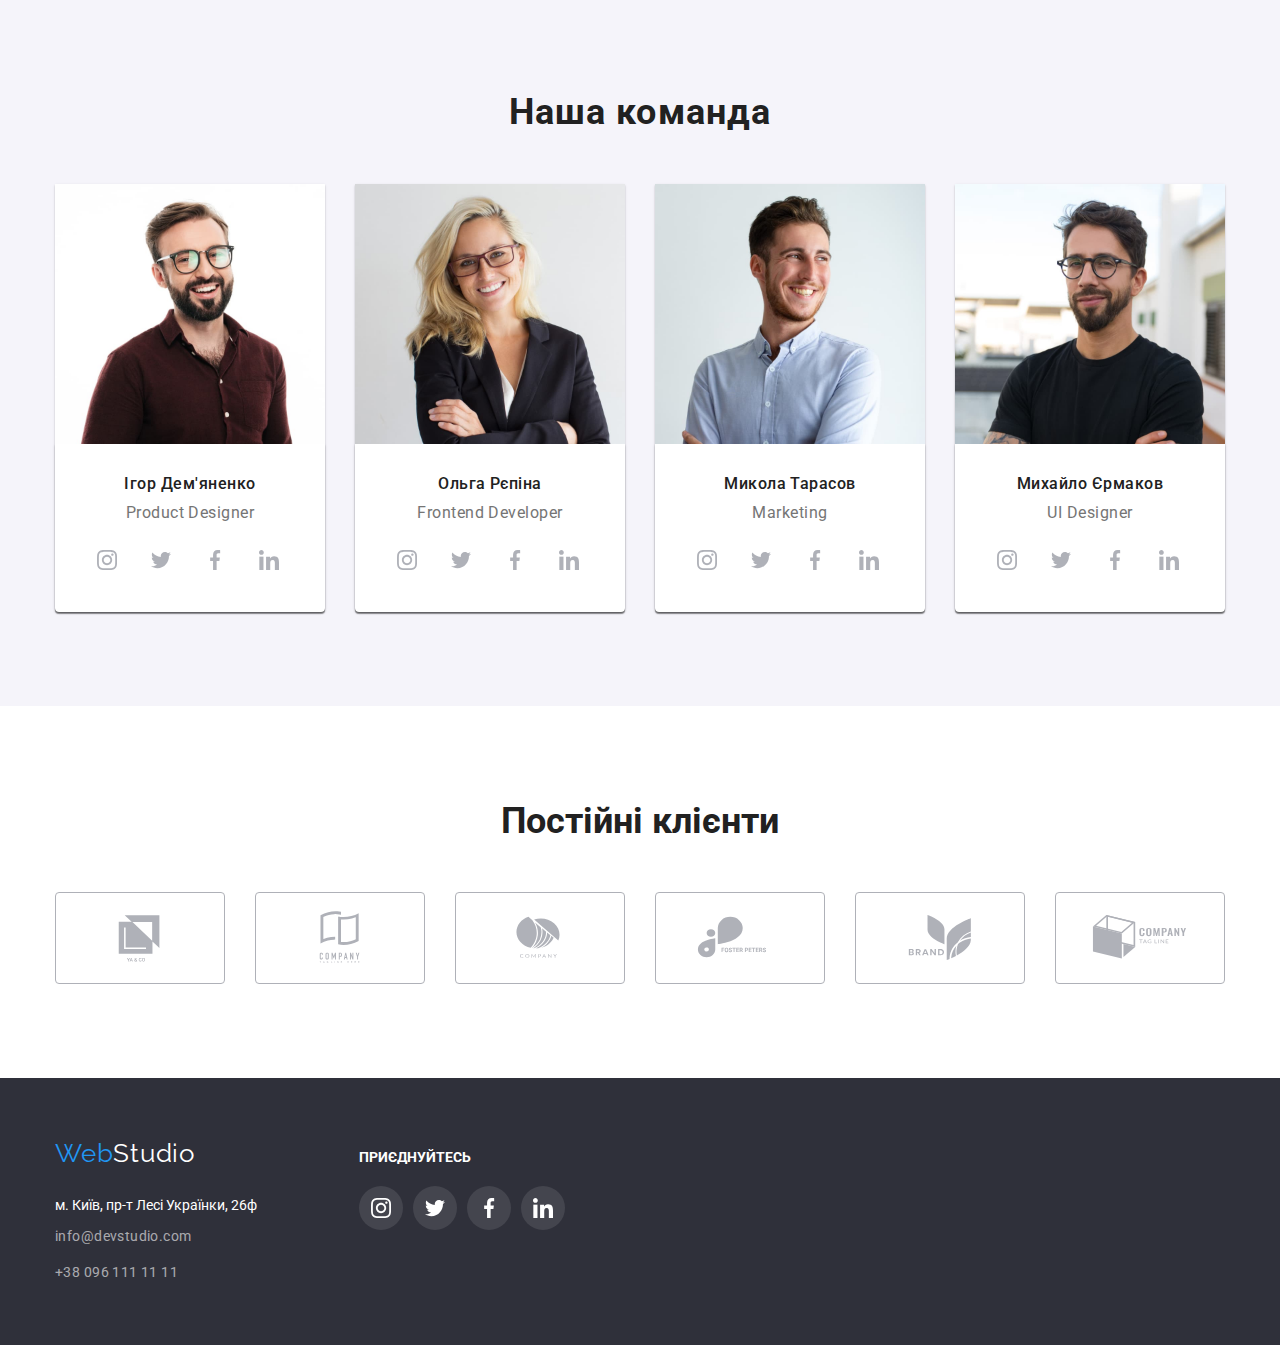
==== commit e1dbbc70: "fix 1" ====
--- a/index.html
+++ b/index.html
@@ -46,7 +46,7 @@
           <ul class="adress">
             <li class="adress-item">
               <a class="adress-item-link" href="mailto:info@devstudio.com">
-                <svg class="adress-item-icon" width="20" height="20">
+                <svg class="adress-item-icon" width="16" height="16">
                   <use href="./img/icons.svg#icon-mail"></use>
                 </svg>
                 <span>info@devstudio.com</span>
@@ -54,7 +54,7 @@
             </li>
             <li class="adress-item">
               <a class="adress-item-link" href="tel:+380961111111">
-                <svg class="adress-item-icon" width="20" height="20">
+                <svg class="adress-item-icon" width="16" height="16">
                   <use href="./img/icons.svg#icon-smartphone"></use>
                 </svg>
                 <span>+380961111111</span>
@@ -329,44 +329,80 @@
           </ul>
         </div>
       </section>
+      <section class="regular-customers">
+        <div class="container">
+          <h2 class="regular-customers-title">Постійні клієнти</h2>
+          <ul class="regular-customers-title-list">
+            <li class="regular-customers-item">
+              <a href="" class="regular-customers-link">
+                <svg
+                  class="regular-customers-card-item"
+                  width="106"
+                  height="60"
+                >
+                  <use href="./img/icons.svg#icon-client1"></use>
+                </svg>
+              </a>
+            </li>
+            <li class="regular-customers-item">
+              <a href="" class="regular-customers-link">
+                <svg
+                  class="regular-customers-card-item"
+                  width="106"
+                  height="60"
+                >
+                  <use href="./img/icons.svg#icon-client2"></use>
+                </svg>
+              </a>
+            </li>
+            <li class="regular-customers-item">
+              <a href="" class="regular-customers-link">
+                <svg
+                  class="regular-customers-card-item"
+                  width="106"
+                  height="60"
+                >
+                  <use href="./img/icons.svg#icon-client3-2"></use>
+                </svg>
+              </a>
+            </li>
+            <li class="regular-customers-item">
+              <a href="" class="regular-customers-link">
+                <svg
+                  class="regular-customers-card-item"
+                  width="106"
+                  height="60"
+                >
+                  <use href="./img/icons.svg#icon-client4"></use>
+                </svg>
+              </a>
+            </li>
+            <li class="regular-customers-item">
+              <a href="" class="regular-customers-link">
+                <svg
+                  class="regular-customers-card-item"
+                  width="106"
+                  height="60"
+                >
+                  <use href="./img/icons.svg#icon-client5"></use>
+                </svg>
+              </a>
+            </li>
+            <li class="regular-customers-item">
+              <a href="" class="regular-customers-link">
+                <svg
+                  class="regular-customers-card-item"
+                  width="106"
+                  height="60"
+                >
+                  <use href="./img/icons.svg#icon-client6"></use>
+                </svg>
+              </a>
+            </li>
+          </ul>
+        </div>
+      </section>
     </main>
-    <section class="regular-customers">
-      <div class="container">
-        <h2 class="regular-customers-title">Постійні клієнти</h2>
-        <ul class="regular-customers-title-list">
-          <li class="regular-customers-item">
-            <svg class="regular-customers-card-item" width="106" height="60">
-              <use href="./img/icons.svg#icon-client1"></use>
-            </svg>
-          </li>
-          <li class="regular-customers-item">
-            <svg class="regular-customers-card-item" width="106" height="60">
-              <use href="./img/icons.svg#icon-client2"></use>
-            </svg>
-          </li>
-          <li class="regular-customers-item">
-            <svg class="regular-customers-card-item" width="106" height="60">
-              <use href="./img/icons.svg#icon-client3-2"></use>
-            </svg>
-          </li>
-          <li class="regular-customers-item">
-            <svg class="regular-customers-card-item" width="106" height="60">
-              <use href="./img/icons.svg#icon-client4"></use>
-            </svg>
-          </li>
-          <li class="regular-customers-item">
-            <svg class="regular-customers-card-item" width="106" height="60">
-              <use href="./img/icons.svg#icon-client5"></use>
-            </svg>
-          </li>
-          <li class="regular-customers-item">
-            <svg class="regular-customers-card-item" width="106" height="60">
-              <use href="./img/icons.svg#icon-client6"></use>
-            </svg>
-          </li>
-        </ul>
-      </div>
-    </section>
     <footer class="footer">
       <div class="container footer-elements">
         <div class="footer-contact">
--- a/css/styles.css
+++ b/css/styles.css
@@ -19,6 +19,12 @@
   padding: 0;
 }
 
+.thumb > img {
+  display: block;
+  height: 100%;
+  width: 100%;
+}
+
 svg {
   fill: currentColor;
 }
@@ -119,8 +125,8 @@
   display: flex;
   align-items: center;
 }
-.adress-item:hover a,
-.adress-item:focus a {
+.adress-item-link:hover,
+.adress-item-link:focus {
   color: #2196f3;
 }
 .adress-item-icon {
@@ -154,6 +160,9 @@
   max-width: 1600px;
   margin-left: auto;
   margin-right: auto;
+  background-size: cover;
+  background-position: center;
+  background-repeat: no-repeat;
 }
 .hero-button {
   background-color: #2196f3;
@@ -219,7 +228,7 @@
   letter-spacing: 0.03em;
   text-transform: uppercase;
   margin-bottom: 10px;
-  margin: 30px;
+  margin-top: 30px;
 }
 .benefits-list-item-desc {
   color: #757575;
@@ -278,7 +287,11 @@
 }
 .team-list-item {
   list-style: none;
-  width: calc((100%-90px)) / 4;
+  width: calc((100% - 90px) / 4);
+  box-shadow: 0px 1px 3px rgba(0, 0, 0, 0.12), 0px 1px 1px rgba(0, 0, 0, 0.14),
+    0px 2px 1px rgba(0, 0, 0, 0.2);
+  border-radius: 0px 0px 4px 4px;
+  background-color: #ffffff;
 }
 .team-list-item-content {
   box-shadow: 0px 1px 3px rgba(0, 0, 0, 0.12), 0px 1px 1px rgba(0, 0, 0, 0.14),
@@ -301,31 +314,39 @@
 }
 .regular-customers-item {
   list-style: none;
+}
+
+.regular-customers-link {
+  border-radius: 4px;
+  color: #afb1b8;
   border: 1px solid #afb1b8;
-  border-radius: 4px;
   width: 170px;
   height: 92px;
+  display: grid;
+  place-items: center;
+}
+.regular-customers-link:hover,
+.regular-customers-link:focus {
+  border-color: #2196f3;
+  color: #2196f3;
+}
+.regular-customers-title-list {
+  display: flex;
+  gap: 30px;
+}
+
+/* ========================social */
+.social {
+  display: flex;
+  gap: 10px;
+}
+.social-link {
   color: #afb1b8;
   display: grid;
   place-items: center;
-}
-.regular-customers-item:hover,
-.regular-customers-item:focus {
-  border-color: #2196f3;
-  color: #2196f3;
-}
-.regular-customers-title-list {
-  display: flex;
-  gap: 30px;
-}
-
-/* ========================social */
-.social {
-  display: flex;
-  gap: 10px;
-}
-.social-link {
-  color: #afb1b8;
+  width: 44px;
+  height: 44px;
+  border-radius: 50%;
   display: grid;
   place-items: center;
 }
@@ -341,18 +362,13 @@
 
 .socaal-item {
   list-style: none;
-  width: 44px;
-  height: 44px;
-  border-radius: 50%;
-  display: grid;
-  place-items: center;
-}
-.socaal-item:hover,
-.socaal-item:focus {
+}
+.social-link:hover,
+.social-link:focus {
   background-color: #2196f3;
 }
 
-.socaal-item:hover .social-link {
+.social-link:hover {
   color: #ffffff;
 }
 /* ====================== footer */
@@ -370,12 +386,13 @@
   margin-top: 12px;
 }
 
-.footer .socaal-item {
+.footer .social-link {
   background-color: rgba(255, 255, 255, 0.1);
-}
-
-.footer .socaal-item:hover,
-.footer .socaal-item:focus {
+  color: #ffffff;
+}
+
+.footer .social-link:hover,
+.footer .social-link:focus {
   background-color: #2196f3;
 }
 
@@ -431,11 +448,14 @@
   padding: 6px 22px;
   border: none;
   border-radius: 4px;
+  cursor: pointer;
 }
 .filtr-list-item-butt:hover,
 .filtr-list-item-butt:focus {
   color: #ffffff;
   background-color: #2196f3;
+  box-shadow: 0px 3px 1px rgba(0, 0, 0, 0.1), 0px 1px 2px rgba(0, 0, 0, 0.08),
+    0px 2px 2px rgba(0, 0, 0, 0.12);
 }
 
 .example-list {
@@ -475,3 +495,8 @@
   letter-spacing: 0.03em;
   color: #757575;
 }
+
+.example-list-item:hover {
+  box-shadow: 0px 1px 1px rgba(0, 0, 0, 0.12), 0px 4px 4px rgba(0, 0, 0, 0.06),
+    1px 4px 6px rgba(0, 0, 0, 0.16);
+}
